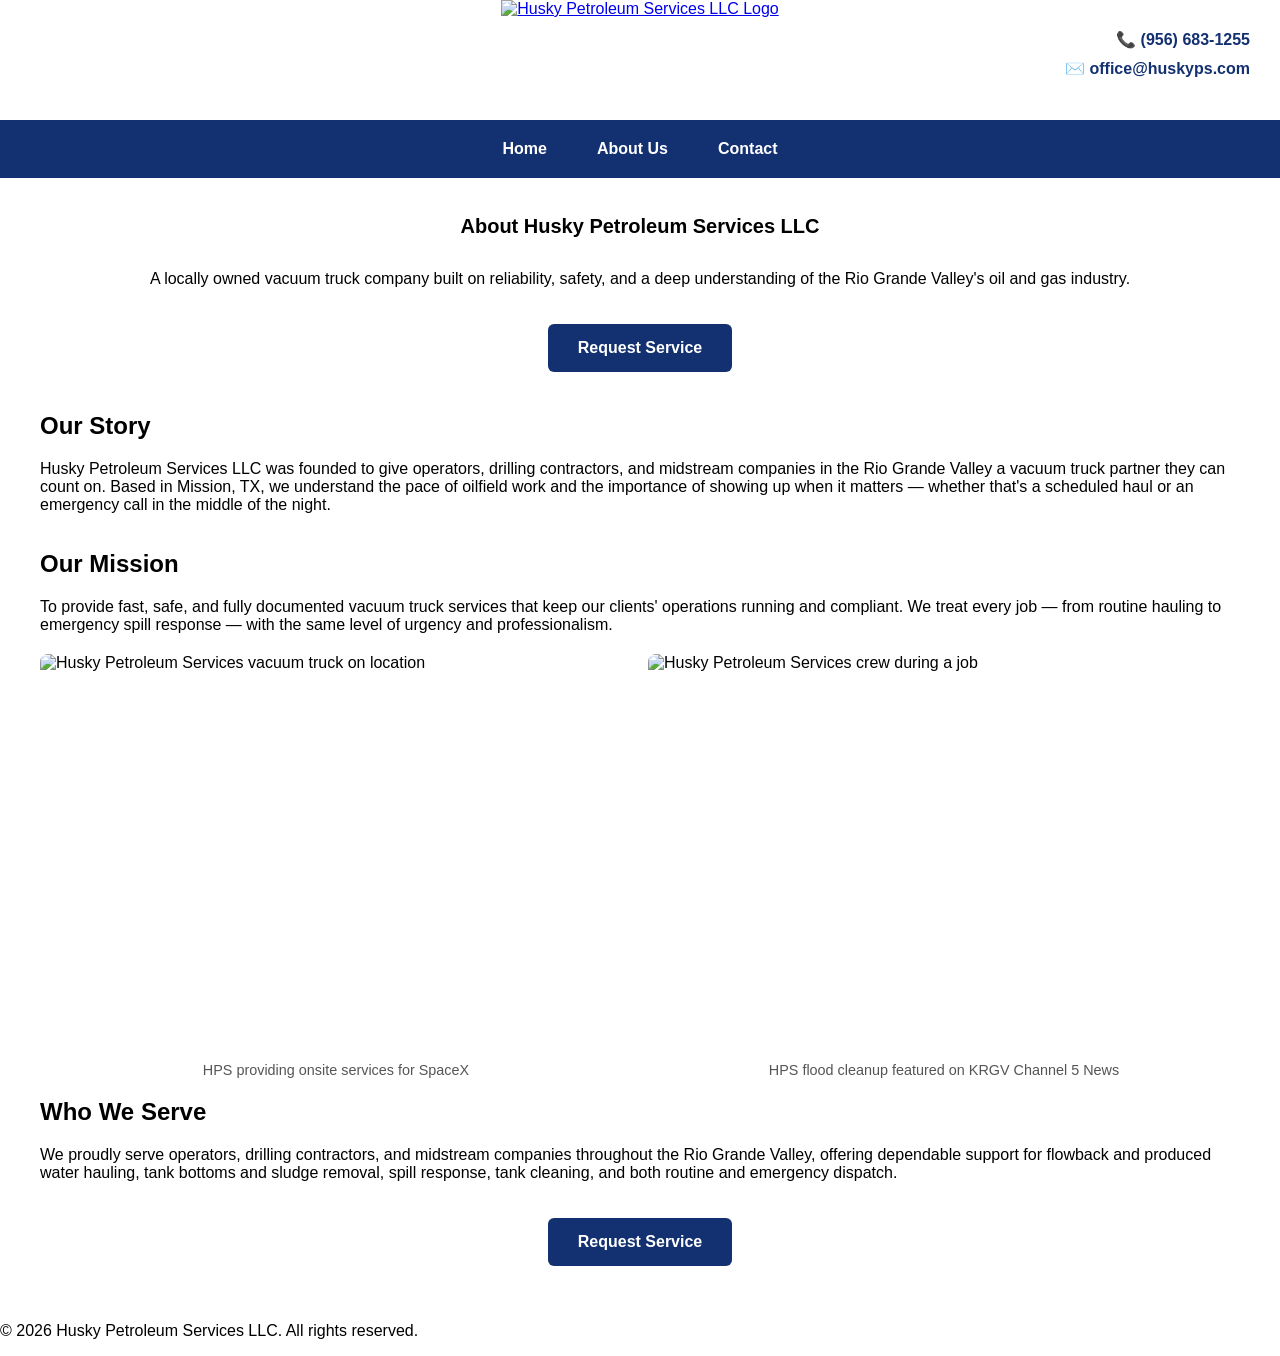
==== about.html @ dbaa67ad "Initial commit" ====
<!DOCTYPE html>
<html lang="en">
<head>
    <meta charset="UTF-8">
    <meta name="viewport" content="width=device-width, initial-scale=1.0">
    <title>Husky Petroleum Services LLC | About Us</title>
    <link rel="stylesheet" href="style.css">
</head>

<body>
<div class="logo-section">

    <div class="contact-info">
        <p>📞 (956) 683-1255</p>
        <p>✉️ office@huskyps.com</p>
    </div>

    <a href="index.html" class="logo">
        <img src="images/logo.png" alt="Husky Petroleum Services LLC Logo">
    </a>
</div>

<header>
    <nav>
        <a href="index.html">Home</a>
        <a href="about.html">About Us</a>
        <a href="contact.html">Contact</a>
    </nav>
</header>

<main class="container">
    <section class="hero">
        <h2>About Husky Petroleum Services LLC</h2>
        <p>
            A locally owned vacuum truck company built on reliability, safety, and a deep understanding of the Rio Grande Valley's oil and gas industry.
        </p>
    </section>

    <a href="contact.html" class="btn-request">Request Service</a>

    <section class="overview">
        <h2>Our Story</h2>
        <p>
            Husky Petroleum Services LLC was founded to give operators, drilling contractors, and midstream companies in the Rio Grande Valley a vacuum truck partner they can count on. Based in Mission, TX, we understand the pace of oilfield work and the importance of showing up when it matters — whether that's a scheduled haul or an emergency call in the middle of the night.
        </p>
    </section>

    <section class="mission">
        <h2>Our Mission</h2>
        <div class="mission-content">
            <p>
                To provide fast, safe, and fully documented vacuum truck services that keep our clients' operations running and compliant. We treat every job — from routine hauling to emergency spill response — with the same level of urgency and professionalism.
            </p>
        </div>

        <div class="story-images">
            <figure>
                <img src="images/spacex.jpeg" alt="Husky Petroleum Services vacuum truck on location">
                <figcaption>HPS providing onsite services for SpaceX</figcaption>
            </figure>
            <figure>
                <img src="images/KRGV.jpeg" alt="Husky Petroleum Services crew during a job">
                <figcaption>HPS flood cleanup featured on KRGV Channel 5 News</figcaption>
            </figure>
        </div>
    </section>

    <section class="overview">
        <h2>Who We Serve</h2>
        <p>
            We proudly serve operators, drilling contractors, and midstream companies throughout the Rio Grande Valley, offering dependable support for flowback and produced water hauling, tank bottoms and sludge removal, spill response, tank cleaning, and both routine and emergency dispatch.
        </p>
    </section>

    <a href="contact.html" class="btn-request">Request Service</a>

</main>

<footer>
    <p>&copy; 2026 Husky Petroleum Services LLC. All rights reserved.</p>
</footer>

<script src="script.js"></script>
</body>
</html>
---- style.css ----
body {
    margin: 0;
    padding: 0;
    font-family: Arial, sans-serif;
}

body::before {
    content: "";
    position: fixed;
    top: 0;
    left: 0;
    width: 100%;
    height: 100%;

    background-image: url("images/background.jpeg");
    background-size: cover;
    background-position: center 80%;
    opacity: 0.15;

    z-index: -1;
}

/* Logo section */
.logo-section {
    height: 120px;
    display: flex;
    align-items: center;
    justify-content: center;
    margin: 0;
    position: relative; /* allows absolute positioning inside */
    overflow: hidden;
}

.logo img {
    height: 120px;
    width: auto;
    display: block;
}

.contact-info {
    position: absolute;
    right: 30px;
    top: 20px;
    color: #133071;
    font-weight: bold;
    font-size: 16px;
    text-align: right;
}

.contact-info p {
    margin: 10px 0;
}

/* Navbar section */
header {
    background-color: #133071;
    margin: 0;
}

nav {
    display: flex;
    justify-content: center;
    margin: 0;
}

nav a {
    color: white;
    text-decoration: none;
    padding: 20px 25px;
    font-weight: bold;
}

nav a:hover,
nav a.active {
    background-color: #fe2616;
}

.container {
    max-width: 1200px;
    margin: 0 auto;
    padding: 20px;
    display: flex;
    flex-direction: column;
    align-items: center;
}

.hero h2 {
    font-size: 20px;
}

.hero {
    max-width: 1200px;
    margin: 0 auto;
    display: flex;
    flex-direction: column;
    align-items: center;
}

.overview,
.what-we-handle {
  width: 100%;
  box-sizing: border-box;
}

.what-we-handle {
  text-align: center; /* keeps "What We Handle" heading centered */
  padding: 50px 0;
}

.service-cards {
  display: flex;
  justify-content: space-between;
  flex-wrap: nowrap;
}

.service-card {
    width: 250px;
}

.service-card img {
    width: 150px;
    height: 150px;
    object-fit: cover;
    border-radius: 12px;
}

.service-card h3 {
    margin-top: 15px;
}

.story-images {
    display: flex;
    gap: 16px;
    margin-top: 20px;
}

.story-images figure {
    width: 50%;
    margin: 0;
}

.story-images img {
    width: 100%;
    height: 400px;
    object-fit: cover;
    border-radius: 8px;
    display: block;
}

.story-images figcaption {
    margin-top: 8px;
    font-size: 0.9rem;
    color: #555;
    text-align: center;
}

.btn-request {
    display: inline-block;
    background-color: #133071;
    color: white;
    text-decoration: none;
    font-weight: bold;
    padding: 15px 30px;
    border-radius: 6px;
    margin: 20px 0;
    transition: background-color 0.2s ease;
}

.btn-request:hover {
    background-color: #fe2616;
}

.contact-form-section {
    width: 100%;
    max-width: 700px;
    margin: 30px auto;
    box-sizing: border-box;
}

.contact-form {
    background-color: white;
    padding: 30px;
    border-radius: 8px;
    box-shadow: 0 2px 10px rgba(0, 0, 0, 0.1);
}

.form-row {
    display: flex;
    gap: 20px;
}

.form-row .form-group {
    flex: 1;
}

.form-group {
    margin-bottom: 20px;
}

.form-group label {
    display: block;
    font-weight: bold;
    color: #133071;
    margin-bottom: 6px;
    font-size: 14px;
}

.form-group input,
.form-group select,
.form-group textarea {
    width: 100%;
    padding: 10px 12px;
    border: 1px solid #ccc;
    border-radius: 4px;
    font-family: Arial, sans-serif;
    font-size: 14px;
    box-sizing: border-box;
}

.form-group input:focus,
.form-group select:focus,
.form-group textarea:focus {
    outline: none;
    border-color: #133071;
}

.contact-form button.btn-request {
    border: none;
    cursor: pointer;
    width: 100%;
    font-size: 16px;
}

@media (max-width: 600px) {
    .form-row {
        flex-direction: column;
        gap: 0;
    }
}

@media (max-width: 600px) {
    .story-images {
        flex-direction: column;
    }
    .story-images figure {
        width: 100%;
    }
}
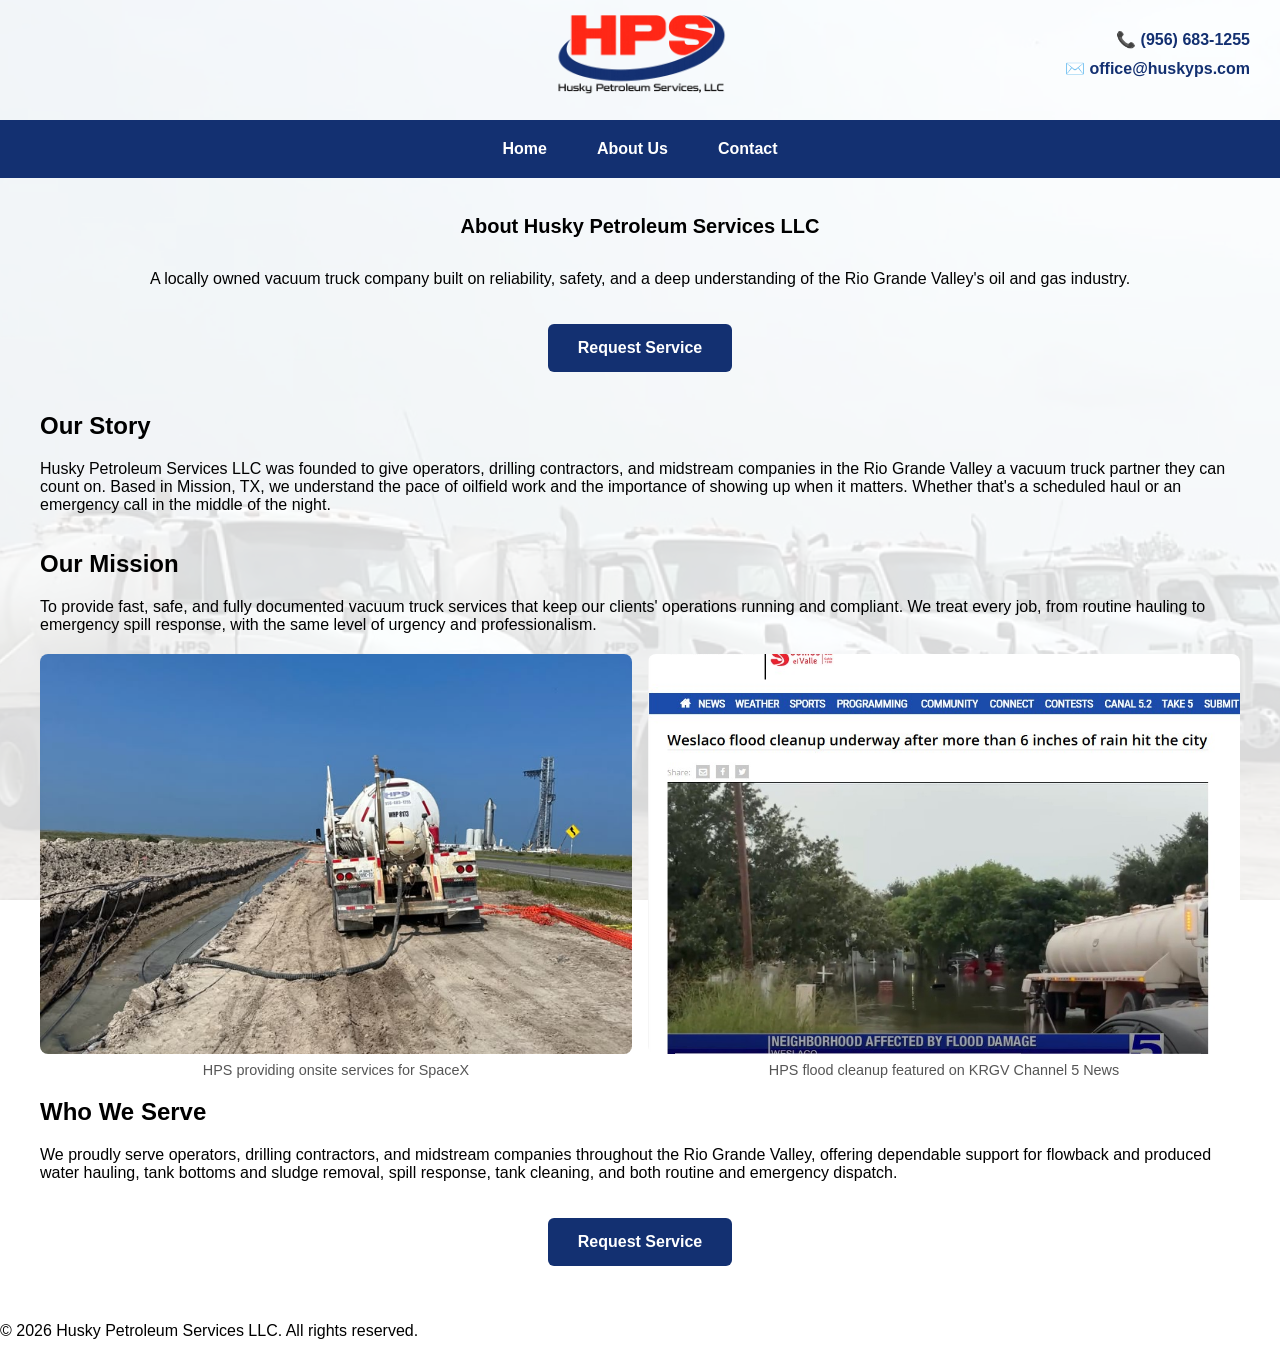
==== commit 5e248d56: "grammar changes" ====
--- a/about.html
+++ b/about.html
@@ -41,7 +41,7 @@
     <section class="overview">
         <h2>Our Story</h2>
         <p>
-            Husky Petroleum Services LLC was founded to give operators, drilling contractors, and midstream companies in the Rio Grande Valley a vacuum truck partner they can count on. Based in Mission, TX, we understand the pace of oilfield work and the importance of showing up when it matters — whether that's a scheduled haul or an emergency call in the middle of the night.
+            Husky Petroleum Services LLC was founded to give operators, drilling contractors, and midstream companies in the Rio Grande Valley a vacuum truck partner they can count on. Based in Mission, TX, we understand the pace of oilfield work and the importance of showing up when it matters. Whether that's a scheduled haul or an emergency call in the middle of the night.
         </p>
     </section>
 
@@ -49,7 +49,7 @@
         <h2>Our Mission</h2>
         <div class="mission-content">
             <p>
-                To provide fast, safe, and fully documented vacuum truck services that keep our clients' operations running and compliant. We treat every job — from routine hauling to emergency spill response — with the same level of urgency and professionalism.
+                To provide fast, safe, and fully documented vacuum truck services that keep our clients' operations running and compliant. We treat every job, from routine hauling to emergency spill response, with the same level of urgency and professionalism.
             </p>
         </div>
 
--- a/style.css
+++ b/style.css
@@ -27,7 +27,7 @@
     align-items: center;
     justify-content: center;
     margin: 0;
-    position: relative; /* allows absolute positioning inside */
+    position: relative;
     overflow: hidden;
 }
 
@@ -103,7 +103,7 @@
 }
 
 .what-we-handle {
-  text-align: center; /* keeps "What We Handle" heading centered */
+  text-align: center; 
   padding: 50px 0;
 }
 
